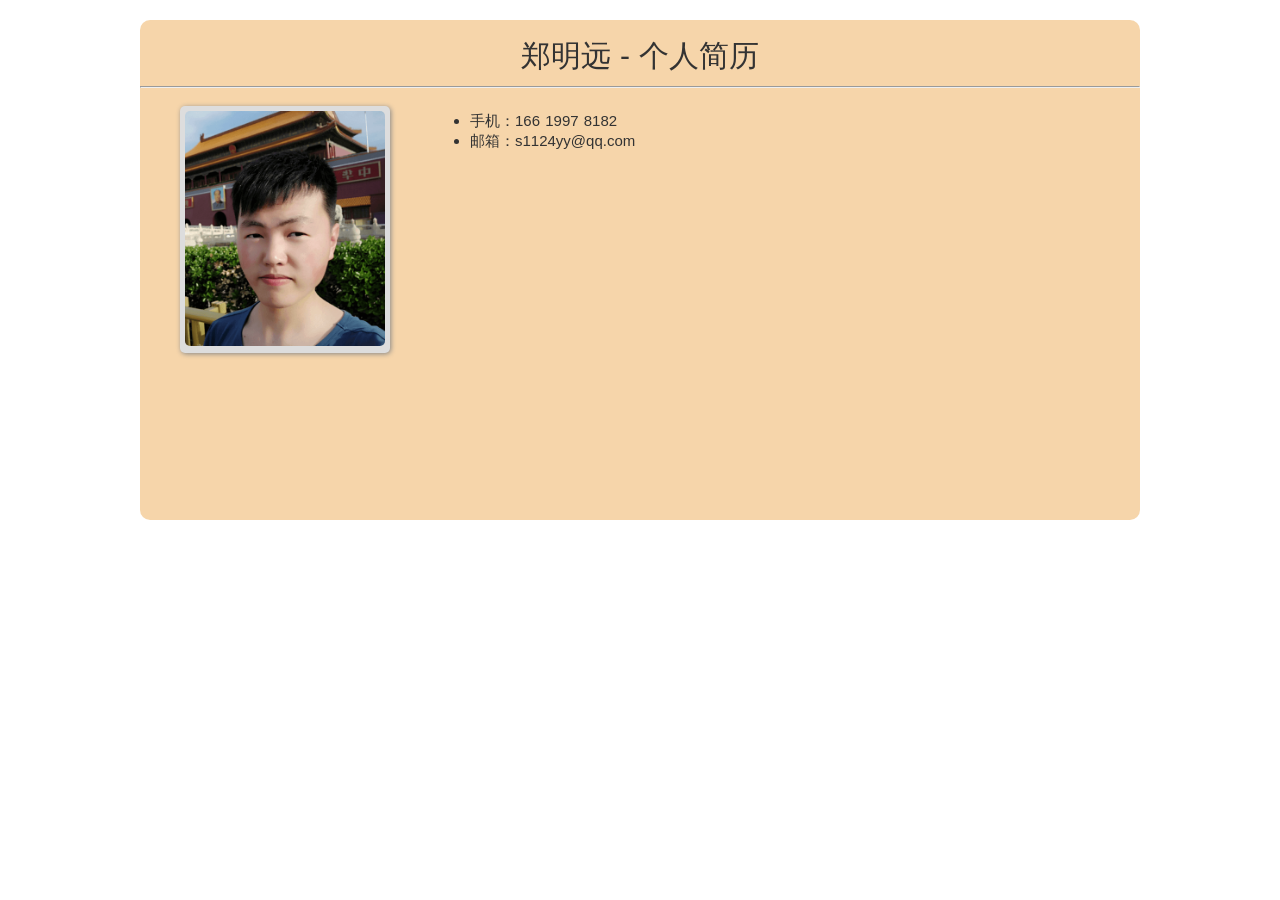
==== output/index.html @ dc35b4cf "v" ====
<!DOCTYPE html>
<html lang="en">

<head>
  <meta charset="UTF-8">
  <meta name="viewport" content="width=device-width, initial-scale=1.0">
  <meta http-equiv="X-UA-Compatible" content="ie=edge">
  <title>郑明远 - 简历</title>
  <link rel="stylesheet" href="../css/demo.css">
</head>

<body>

  <div class="container">
    <h1>郑明远 - 个人简历</h1>
    <hr>
    <div class="head">
      <div class="img">
        <img src="../images/head.png" alt="head">
      </div>
      <div class="contact">
        <ul>
          <li>手机：166 1997 8182</li>
          <li>邮箱：s1124yy@qq.com</li>
        </ul>
      </div>
    </div>
    <div class="content"></div>
    <div class="foot"></div>
  </div>
  <script src="../js/demo.js"></script>
</body>

</html>
---- css/demo.css ----
html {
  font-family: Source Sans Pro,-apple-system,BlinkMacSystemFont,Segoe UI,Roboto,Helvetica Neue,Arial,sans-serif;
  font-size: 15px;
  word-spacing: 1px;
  line-height: 20px;
  -ms-text-size-adjust: 100%;
  -webkit-text-size-adjust: 100%;
  -moz-osx-font-smoothing: grayscale;
  -webkit-font-smoothing: antialiased;
  box-sizing: border-box;
  background-color: #fff;
  color: #333;
}

.content p {
  font-weight: 400;
  color: #35495e;
  font-size: 15px;
  line-height: 23px;
  margin: 10px 0;
  word-spacing: 2px;
  overflow: hidden;
}



@media (min-width: 625px) {
  .content p {
      line-height: 25px;
      font-size: 16px;
  }  
}


.container {
  max-width: 1000px;
  margin: 1rem auto 2rem;
  background-color: rgba(238, 177, 98, 0.541);
  min-height: 500px;
  border-radius: 10px;
}

.img img {
  max-width: 200px;
  border-radius: 5px;
  overflow: hidden;
  vertical-align: text-bottom;
}

.img {
  margin: 10px 40px;
  padding: 5px;
  overflow: hidden;
  float: left;
  background-color: #ddd;
  border-radius: 5px;
  box-shadow: 1px 1px 5px #888888;
}


.contact {
  overflow: hidden;
}


h1 {
  text-align: center;
  font-weight: normal;
  padding-top: 26px;
}
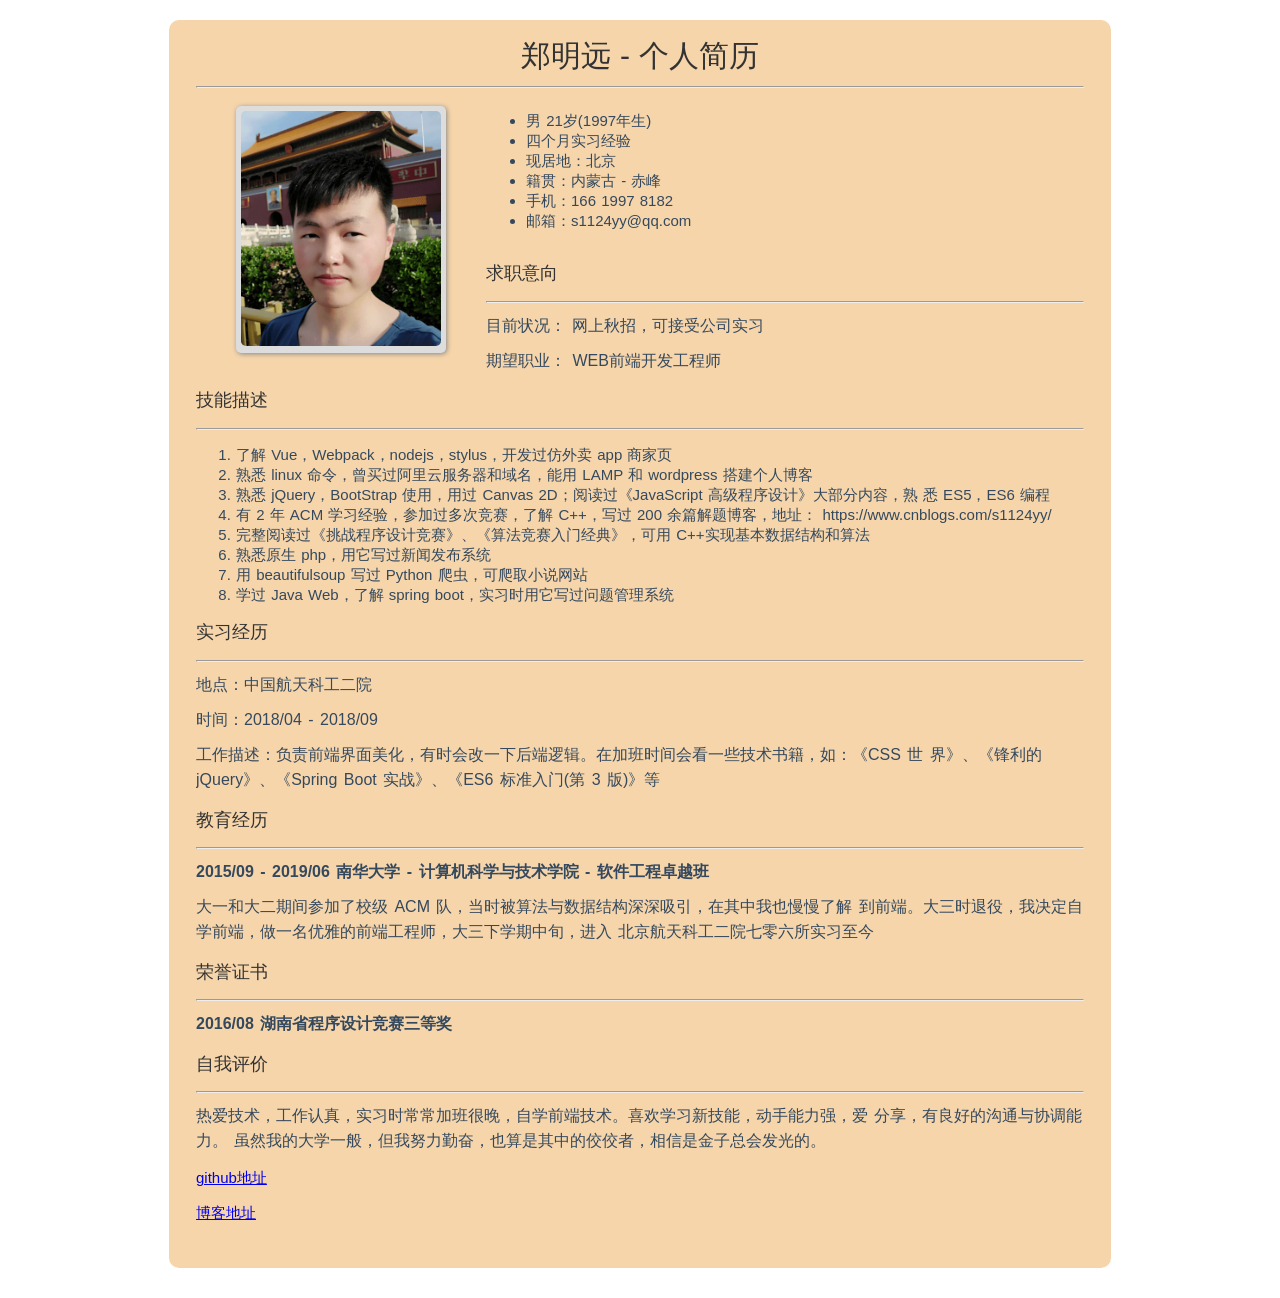
==== commit dd5d235b: "v1.0" ====
--- a/output/index.html
+++ b/output/index.html
@@ -6,7 +6,8 @@
   <meta name="viewport" content="width=device-width, initial-scale=1.0">
   <meta http-equiv="X-UA-Compatible" content="ie=edge">
   <title>郑明远 - 简历</title>
-  <link rel="stylesheet" href="../css/demo.css">
+  <link rel="stylesheet" href="./css/demo.css">
+  <link rel="icon" href="./images/logo.png" type="image/x-icon"/>
 </head>
 
 <body>
@@ -16,19 +17,82 @@
     <hr>
     <div class="head">
       <div class="img">
-        <img src="../images/head.png" alt="head">
+        <img src="./images/head.png" alt="head">
       </div>
       <div class="contact">
         <ul>
-          <li>手机：166 1997 8182</li>
+          <li>男 21岁(1997年生)</li>
+          <li>四个月实习经验</li>
+          <li>现居地：北京</li>
+          <li>籍贯：内蒙古 - 赤峰</li>
+          <li>手机：166 1997 8182 </li>
           <li>邮箱：s1124yy@qq.com</li>
         </ul>
       </div>
     </div>
-    <div class="content"></div>
-    <div class="foot"></div>
+    <div class="content">
+      <h3>求职意向</h3>
+      <hr>
+      <div class="dis">
+        <p>目前状况： 网上秋招，可接受公司实习</p>
+        <p>期望职业： WEB前端开发工程师</p>
+      </div>
+
+      <h3>技能描述</h3>
+      <hr>
+      <div class="dis">
+        <ol>
+          <li>了解 Vue，Webpack，nodejs，stylus，开发过仿外卖 app 商家页</li>
+          <li>熟悉 linux 命令，曾买过阿里云服务器和域名，能用 LAMP 和 wordpress 搭建个人博客</li>
+          <li>熟悉 jQuery，BootStrap 使用，用过 Canvas 2D；阅读过《JavaScript 高级程序设计》大部分内容，熟
+              悉 ES5，ES6 编程</li>
+          <li>有 2 年 ACM 学习经验，参加过多次竞赛，了解 C++，写过 200 余篇解题博客，地址：
+              https://www.cnblogs.com/s1124yy/</li>
+          <li>完整阅读过《挑战程序设计竞赛》、《算法竞赛入门经典》，可用 C++实现基本数据结构和算法</li>
+          <li>熟悉原生 php，用它写过新闻发布系统</li>
+          <li>用 beautifulsoup 写过 Python 爬虫，可爬取小说网站</li>
+          <li>学过 Java Web，了解 spring boot，实习时用它写过问题管理系统</li>
+        </ol>
+      </div>
+      
+      <h3>实习经历</h3>
+      <hr>
+      <div class="dis">
+        <p>地点：中国航天科工二院</p>
+        <p>时间：2018/04 - 2018/09</p>
+        <p>工作描述：负责前端界面美化，有时会改一下后端逻辑。在加班时间会看一些技术书籍，如：《CSS 世
+            界》、《锋利的 jQuery》、《Spring Boot 实战》、《ES6 标准入门(第 3 版)》等</p>
+      </div>
+
+      <h3>教育经历</h3>
+      <hr>
+      <div class="dis">
+        <p><b>2015/09 - 2019/06 南华大学 - 计算机科学与技术学院 - 软件工程卓越班</b></p>
+        <p>大一和大二期间参加了校级 ACM 队，当时被算法与数据结构深深吸引，在其中我也慢慢了解
+            到前端。大三时退役，我决定自学前端，做一名优雅的前端工程师，大三下学期中旬，进入
+            北京航天科工二院七零六所实习至今</p>
+      </div>
+
+      <h3>荣誉证书</h3>
+      <hr>
+      <div class="dis">
+        <p><b>2016/08 湖南省程序设计竞赛三等奖</b></p>
+      </div>
+
+      <h3>自我评价</h3>
+      <hr>
+      <div class="dis">
+        <p>热爱技术，工作认真，实习时常常加班很晚，自学前端技术。喜欢学习新技能，动手能力强，爱
+            分享，有良好的沟通与协调能力。
+            虽然我的大学一般，但我努力勤奋，也算是其中的佼佼者，相信是金子总会发光的。</p>
+      </div>
+    </div>
+    <div class="foot">
+      <p><a href="https://github.com/wen98y" target="blank">github地址</a></p>
+      <p><a href="https://github.com/wen98y" target="blank">博客地址</a></p>
+    </div>
   </div>
-  <script src="../js/demo.js"></script>
+  <script src="./js/demo.js"></script>
 </body>
 
 </html>
--- a/output/css/demo.css
+++ b/output/css/demo.css
@@ -0,0 +1,83 @@
+html {
+  font-family: Source Sans Pro,-apple-system,BlinkMacSystemFont,Segoe UI,Roboto,Helvetica Neue,Arial,sans-serif;
+  font-size: 15px;
+  word-spacing: 1px;
+  line-height: 20px;
+  -ms-text-size-adjust: 100%;
+  -webkit-text-size-adjust: 100%;
+  -moz-osx-font-smoothing: grayscale;
+  -webkit-font-smoothing: antialiased;
+  box-sizing: border-box;
+  background-color: #fff;
+  color: #333;
+}
+
+.content p {
+  font-weight: 400;
+  color: #35495e;
+  font-size: 15px;
+  line-height: 23px;
+  margin: 10px 0;
+  word-spacing: 2px;
+  overflow: hidden;
+}
+
+
+
+@media (min-width: 625px) {
+  .content p {
+      line-height: 25px;
+      font-size: 16px;
+  }  
+}
+
+
+.container {
+  max-width: 888px;
+  margin: 1rem auto 2rem;
+  background-color: rgba(238, 177, 98, 0.541);
+  min-height: 500px;
+  border-radius: 10px;
+  padding: 0 1.8rem;
+}
+
+.img img {
+  max-width: 200px;
+  border-radius: 5px;
+  overflow: hidden;
+  vertical-align: text-bottom;
+}
+
+.img {
+  margin: 10px 40px;
+  padding: 5px;
+  overflow: hidden;
+  float: left;
+  background-color: #ddd;
+  border-radius: 5px;
+  box-shadow: 1px 1px 5px #888888;
+}
+
+
+.contact {
+  overflow: hidden;
+}
+
+
+h1 {
+  text-align: center;
+  padding-top: 26px;
+}
+h1,
+h2,
+h3 {
+  font-weight: normal;
+}
+
+.foot {
+  padding-bottom: 30px;
+}
+
+li {
+  color: #35495e;
+}
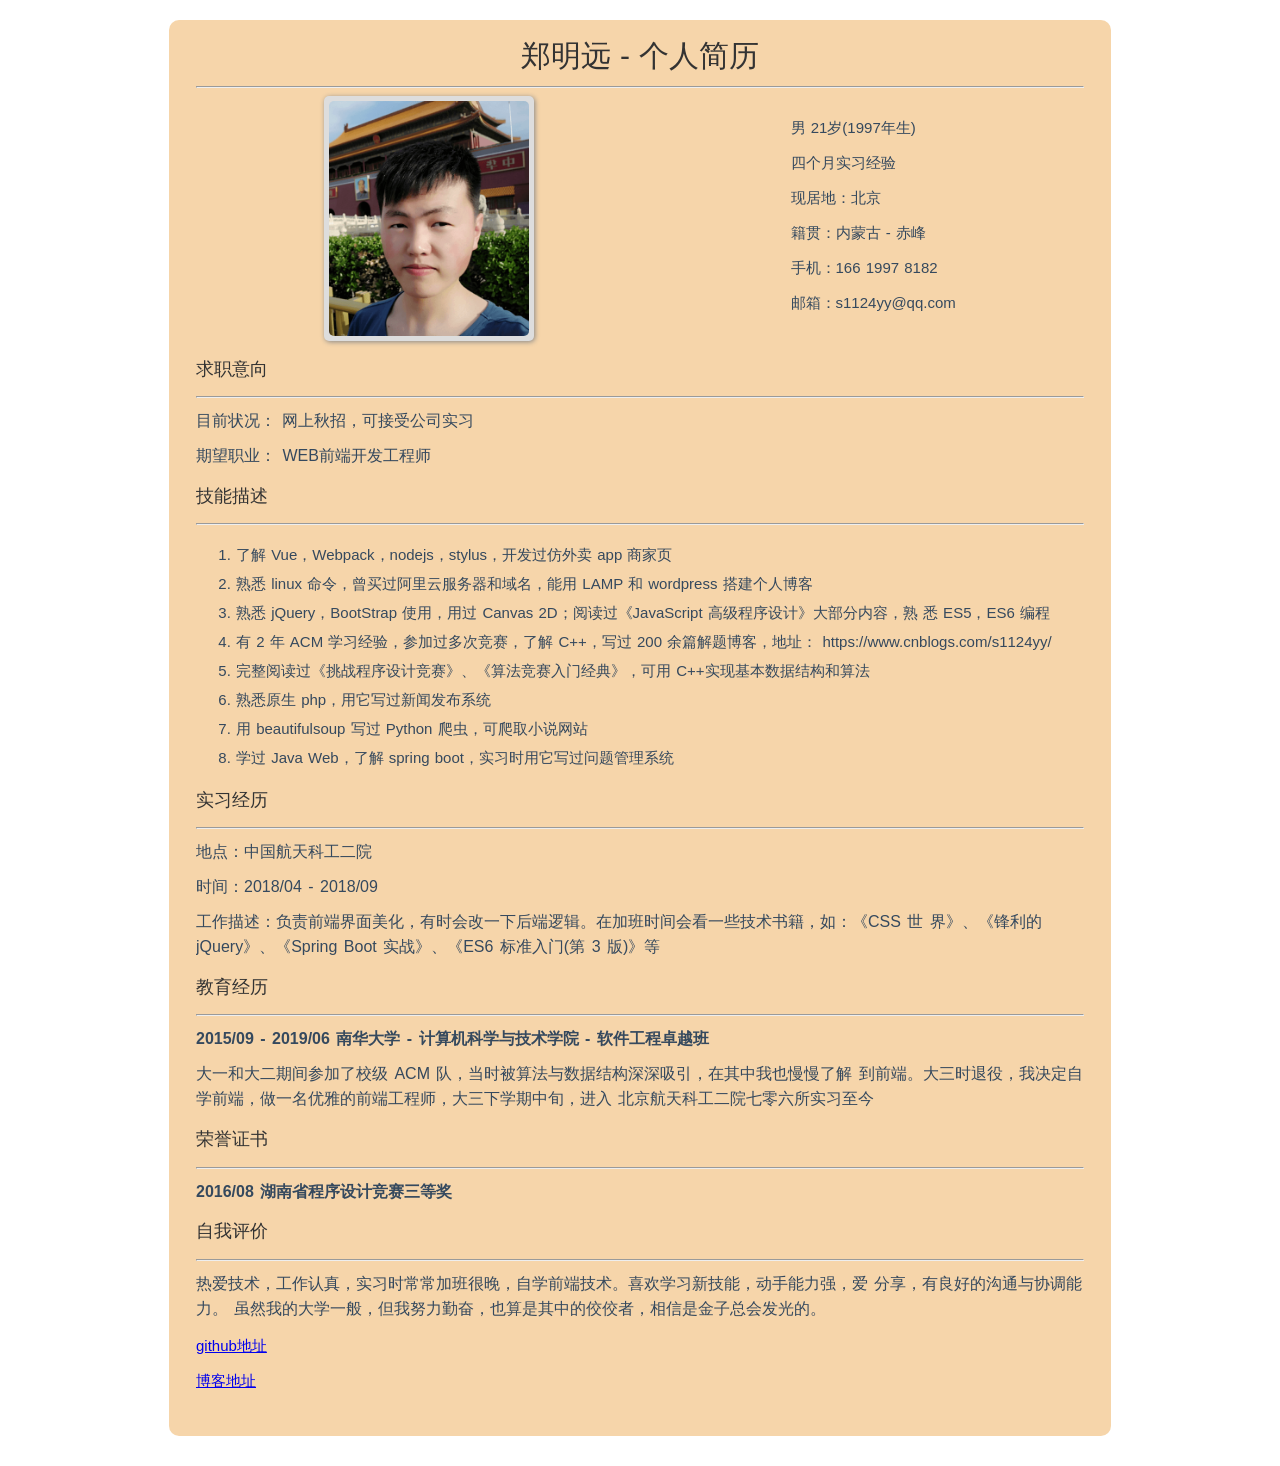
==== commit 92768a19: "v" ====
--- a/output/index.html
+++ b/output/index.html
@@ -16,10 +16,10 @@
     <h1>郑明远 - 个人简历</h1>
     <hr>
     <div class="head">
-      <div class="img">
+      <div class="img ">
         <img src="./images/head.png" alt="head">
       </div>
-      <div class="contact">
+      <div class="contact tc">
         <ul>
           <li>男 21岁(1997年生)</li>
           <li>四个月实习经验</li>
--- a/output/css/demo.css
+++ b/output/css/demo.css
@@ -41,28 +41,43 @@
   padding: 0 1.8rem;
 }
 
+.head {
+  display: flex;
+  justify-content: space-around;
+  width: 100%;
+}
+
+ul {
+  list-style: none;
+  padding: 0;
+}
+ul > li {
+  padding: .5rem 0;
+}
+ol > li {
+  padding: .3rem 0;
+}
+
 .img img {
   max-width: 200px;
   border-radius: 5px;
-  overflow: hidden;
-  vertical-align: text-bottom;
+  vertical-align: top;
 }
 
 .img {
-  margin: 10px 40px;
+  display: inline-block;
   padding: 5px;
-  overflow: hidden;
-  float: left;
   background-color: #ddd;
   border-radius: 5px;
   box-shadow: 1px 1px 5px #888888;
 }
 
 
+
 .contact {
   overflow: hidden;
+  vertical-align: bottom;
 }
-
 
 h1 {
   text-align: center;
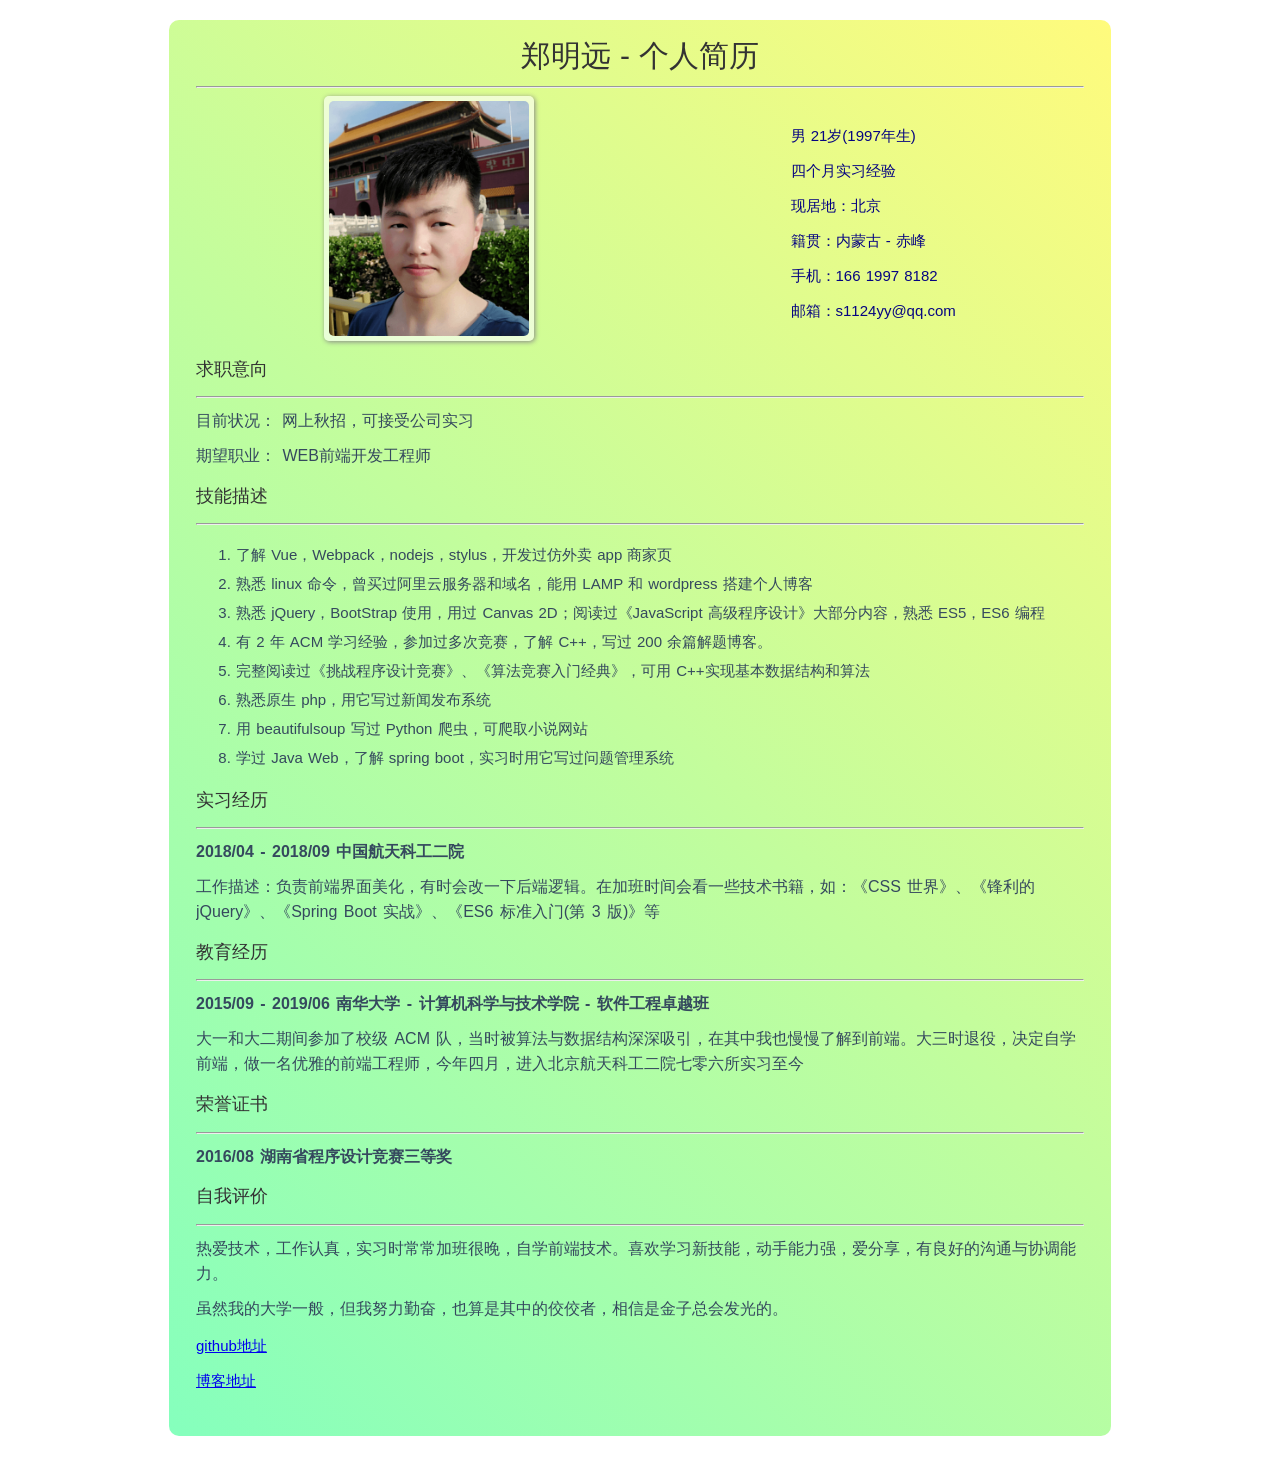
==== commit 118c5609: "v" ====
--- a/output/index.html
+++ b/output/index.html
@@ -44,10 +44,8 @@
         <ol>
           <li>了解 Vue，Webpack，nodejs，stylus，开发过仿外卖 app 商家页</li>
           <li>熟悉 linux 命令，曾买过阿里云服务器和域名，能用 LAMP 和 wordpress 搭建个人博客</li>
-          <li>熟悉 jQuery，BootStrap 使用，用过 Canvas 2D；阅读过《JavaScript 高级程序设计》大部分内容，熟
-              悉 ES5，ES6 编程</li>
-          <li>有 2 年 ACM 学习经验，参加过多次竞赛，了解 C++，写过 200 余篇解题博客，地址：
-              https://www.cnblogs.com/s1124yy/</li>
+          <li>熟悉 jQuery，BootStrap 使用，用过 Canvas 2D；阅读过《JavaScript 高级程序设计》大部分内容，熟悉 ES5，ES6 编程</li>
+          <li>有 2 年 ACM 学习经验，参加过多次竞赛，了解 C++，写过 200 余篇解题博客。</li>
           <li>完整阅读过《挑战程序设计竞赛》、《算法竞赛入门经典》，可用 C++实现基本数据结构和算法</li>
           <li>熟悉原生 php，用它写过新闻发布系统</li>
           <li>用 beautifulsoup 写过 Python 爬虫，可爬取小说网站</li>
@@ -58,19 +56,15 @@
       <h3>实习经历</h3>
       <hr>
       <div class="dis">
-        <p>地点：中国航天科工二院</p>
-        <p>时间：2018/04 - 2018/09</p>
-        <p>工作描述：负责前端界面美化，有时会改一下后端逻辑。在加班时间会看一些技术书籍，如：《CSS 世
-            界》、《锋利的 jQuery》、《Spring Boot 实战》、《ES6 标准入门(第 3 版)》等</p>
+        <p><b>2018/04 - 2018/09 中国航天科工二院</b></p>
+        <p>工作描述：负责前端界面美化，有时会改一下后端逻辑。在加班时间会看一些技术书籍，如：《CSS 世界》、《锋利的 jQuery》、《Spring Boot 实战》、《ES6 标准入门(第 3 版)》等</p>
       </div>
 
       <h3>教育经历</h3>
       <hr>
       <div class="dis">
         <p><b>2015/09 - 2019/06 南华大学 - 计算机科学与技术学院 - 软件工程卓越班</b></p>
-        <p>大一和大二期间参加了校级 ACM 队，当时被算法与数据结构深深吸引，在其中我也慢慢了解
-            到前端。大三时退役，我决定自学前端，做一名优雅的前端工程师，大三下学期中旬，进入
-            北京航天科工二院七零六所实习至今</p>
+        <p>大一和大二期间参加了校级 ACM 队，当时被算法与数据结构深深吸引，在其中我也慢慢了解到前端。大三时退役，决定自学前端，做一名优雅的前端工程师，今年四月，进入北京航天科工二院七零六所实习至今</p>
       </div>
 
       <h3>荣誉证书</h3>
@@ -82,14 +76,13 @@
       <h3>自我评价</h3>
       <hr>
       <div class="dis">
-        <p>热爱技术，工作认真，实习时常常加班很晚，自学前端技术。喜欢学习新技能，动手能力强，爱
-            分享，有良好的沟通与协调能力。
-            虽然我的大学一般，但我努力勤奋，也算是其中的佼佼者，相信是金子总会发光的。</p>
+        <p>热爱技术，工作认真，实习时常常加班很晚，自学前端技术。喜欢学习新技能，动手能力强，爱分享，有良好的沟通与协调能力。</p>
+        <p>虽然我的大学一般，但我努力勤奋，也算是其中的佼佼者，相信是金子总会发光的。</p>
       </div>
     </div>
     <div class="foot">
       <p><a href="https://github.com/wen98y" target="blank">github地址</a></p>
-      <p><a href="https://github.com/wen98y" target="blank">博客地址</a></p>
+      <p><a href="https://www.cnblogs.com/s1124yy/" target="blank">博客地址</a></p>
     </div>
   </div>
   <script src="./js/demo.js"></script>
--- a/output/css/demo.css
+++ b/output/css/demo.css
@@ -10,6 +10,10 @@
   box-sizing: border-box;
   background-color: #fff;
   color: #333;
+}
+
+body {
+  margin: 0;
 }
 
 .content p {
@@ -35,7 +39,8 @@
 .container {
   max-width: 888px;
   margin: 1rem auto 2rem;
-  background-color: rgba(238, 177, 98, 0.541);
+  background-color: #85FFBD;
+  background-image: linear-gradient(45deg, #85FFBD 0%, #FFFB7D 100%);  
   min-height: 500px;
   border-radius: 10px;
   padding: 0 1.8rem;
@@ -43,6 +48,7 @@
 
 .head {
   display: flex;
+  flex-wrap: wrap;
   justify-content: space-around;
   width: 100%;
 }
@@ -52,10 +58,16 @@
   padding: 0;
 }
 ul > li {
-  padding: .5rem 0;
+  padding-top: 1rem;
+  color: #060481;
+  margin-left: 400px;
+  opacity: 0;
+  transition: all 1.2s;
+  white-space: nowrap;
 }
 ol > li {
   padding: .3rem 0;
+  color: #35495e;
 }
 
 .img img {
@@ -66,8 +78,10 @@
 
 .img {
   display: inline-block;
+  transition: all 1.2s;
+  opacity: 0;
   padding: 5px;
-  background-color: #ddd;
+  background-color: rgba(255, 255, 255, .6);
   border-radius: 5px;
   box-shadow: 1px 1px 5px #888888;
 }
@@ -84,7 +98,6 @@
   padding-top: 26px;
 }
 h1,
-h2,
 h3 {
   font-weight: normal;
 }
@@ -92,7 +105,3 @@
 .foot {
   padding-bottom: 30px;
 }
-
-li {
-  color: #35495e;
-}
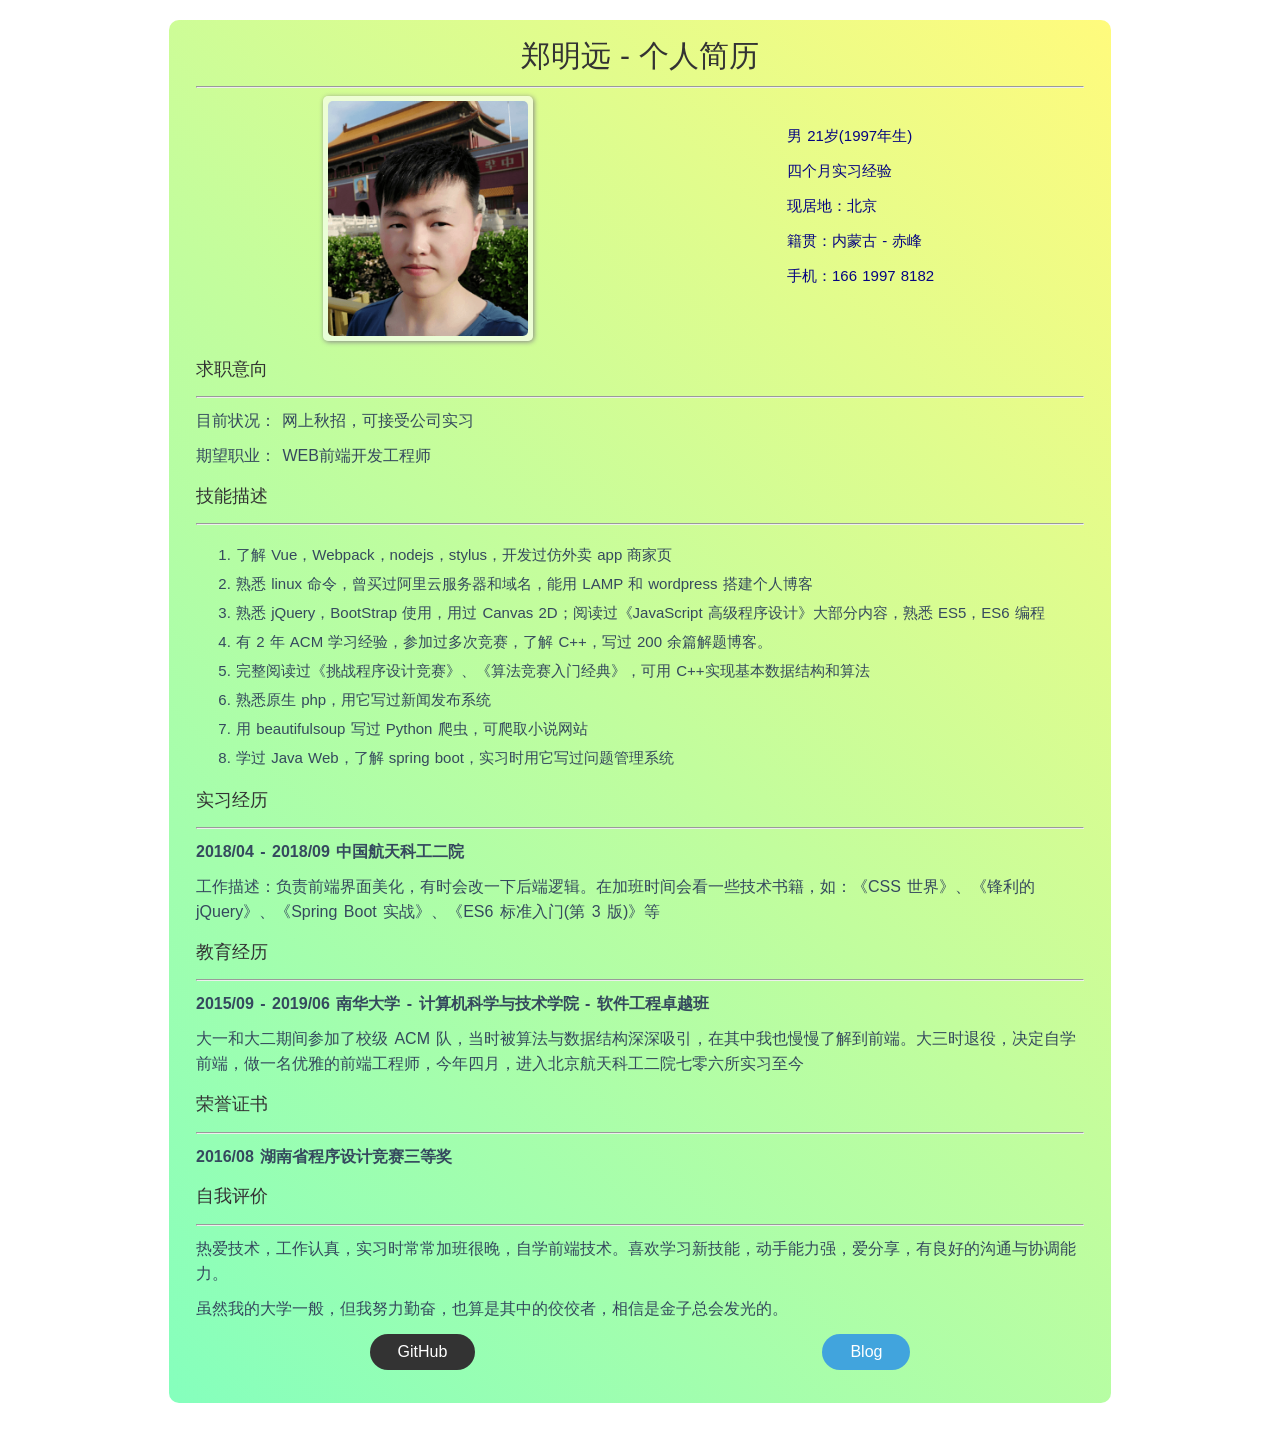
==== commit 3660b9ef: "v" ====
--- a/output/index.html
+++ b/output/index.html
@@ -81,8 +81,14 @@
       </div>
     </div>
     <div class="foot">
-      <p><a href="https://github.com/wen98y" target="blank">github地址</a></p>
-      <p><a href="https://www.cnblogs.com/s1124yy/" target="blank">博客地址</a></p>
+      <div class="btn-se">
+        <label for="github" class="btn">GitHub</label>
+        <button id="github" onclick="window.open('https://github.com/wen98y')"></button>
+      </div>
+      <div class="btn-se">
+        <label for="blog" class="btn">Blog</label>
+        <button id="blog" onclick="window.open('https://www.cnblogs.com/s1124yy/')"></button>
+      </div>
     </div>
   </div>
   <script src="./js/demo.js"></script>
--- a/output/css/demo.css
+++ b/output/css/demo.css
@@ -23,7 +23,6 @@
   line-height: 23px;
   margin: 10px 0;
   word-spacing: 2px;
-  overflow: hidden;
 }
 
 
@@ -53,16 +52,73 @@
   width: 100%;
 }
 
+@keyframes flip {
+  0% {
+    margin-left: 80px;
+    opacity: 0;
+  }
+  65% {
+    margin-left: -8px;
+  }
+  78% {
+    margin-left: 7px;
+  }
+  85% {
+    margin-left: -5px;
+  }
+  90% {
+    margin-left: 4px;
+  }
+  93% {
+    margin-left: -3px;
+  }
+  96% {
+    margin-left: -2px;
+  }
+  98% {
+    margin-left: -2px;
+  }
+  100% {
+    margin-left: 0px;
+    opacity: 1;
+  }
+}
+
+@keyframes imgRotate {
+  0% {
+    transform: scale(.45, .45);
+  }
+  85% {
+    transform: scale(1.04, 1.04);
+  }
+  95% {
+    transform: scale(.98, .98);
+  }
+  100% {
+    transform: scale(1, 1);
+    opacity: 1;
+  }
+}
+
+@keyframes imgMove {
+  0% {
+    transform: scale(.45, .45);
+  }
+  100% {
+    transform: scale(1, 1);
+    opacity: 1;
+  }
+}
+
 ul {
   list-style: none;
   padding: 0;
+  width: 170px;
 }
 ul > li {
   padding-top: 1rem;
   color: #060481;
-  margin-left: 400px;
   opacity: 0;
-  transition: all 1.2s;
   white-space: nowrap;
 }
 ol > li {
@@ -78,7 +134,7 @@
 
 .img {
   display: inline-block;
-  transition: all 1.2s;
+  animation: imgMove 1s linear;
   opacity: 0;
   padding: 5px;
   background-color: rgba(255, 255, 255, .6);
@@ -89,7 +145,6 @@
 
 
 .contact {
-  overflow: hidden;
   vertical-align: bottom;
 }
 
@@ -104,4 +159,47 @@
 
 .foot {
   padding-bottom: 30px;
-}
+  display: flex;
+  justify-content: space-around;
+}
+
+button {
+  position: absolute;
+  clip: rect(0 0 0 0);
+}
+
+.btn {
+  display: inline-block;
+  border-radius: 999px;
+  padding: 8px 28px;
+  color: #fff;
+  font-size: 16px;
+  cursor: pointer;
+}
+
+[for=github] {
+  background-color: #333;
+}
+[for=github]:hover {
+  background-color: rgb(104, 96, 96);
+  box-shadow: 0 0 10px rgb(56, 202, 212);
+}
+
+[for=blog] {
+  background-color: rgb(65, 164, 221);
+}
+[for=blog]:hover {
+  background-color: rgb(128, 192, 230);
+  box-shadow: 0 0 10px rgb(56, 202, 212);
+}
+
+.btn-se {
+  display: inline-block;
+  padding: 3px;
+  background-color: transparent;
+  border-radius: 999px;
+}
+
+.btn-se:hover {
+  background-color: #ddd;
+}
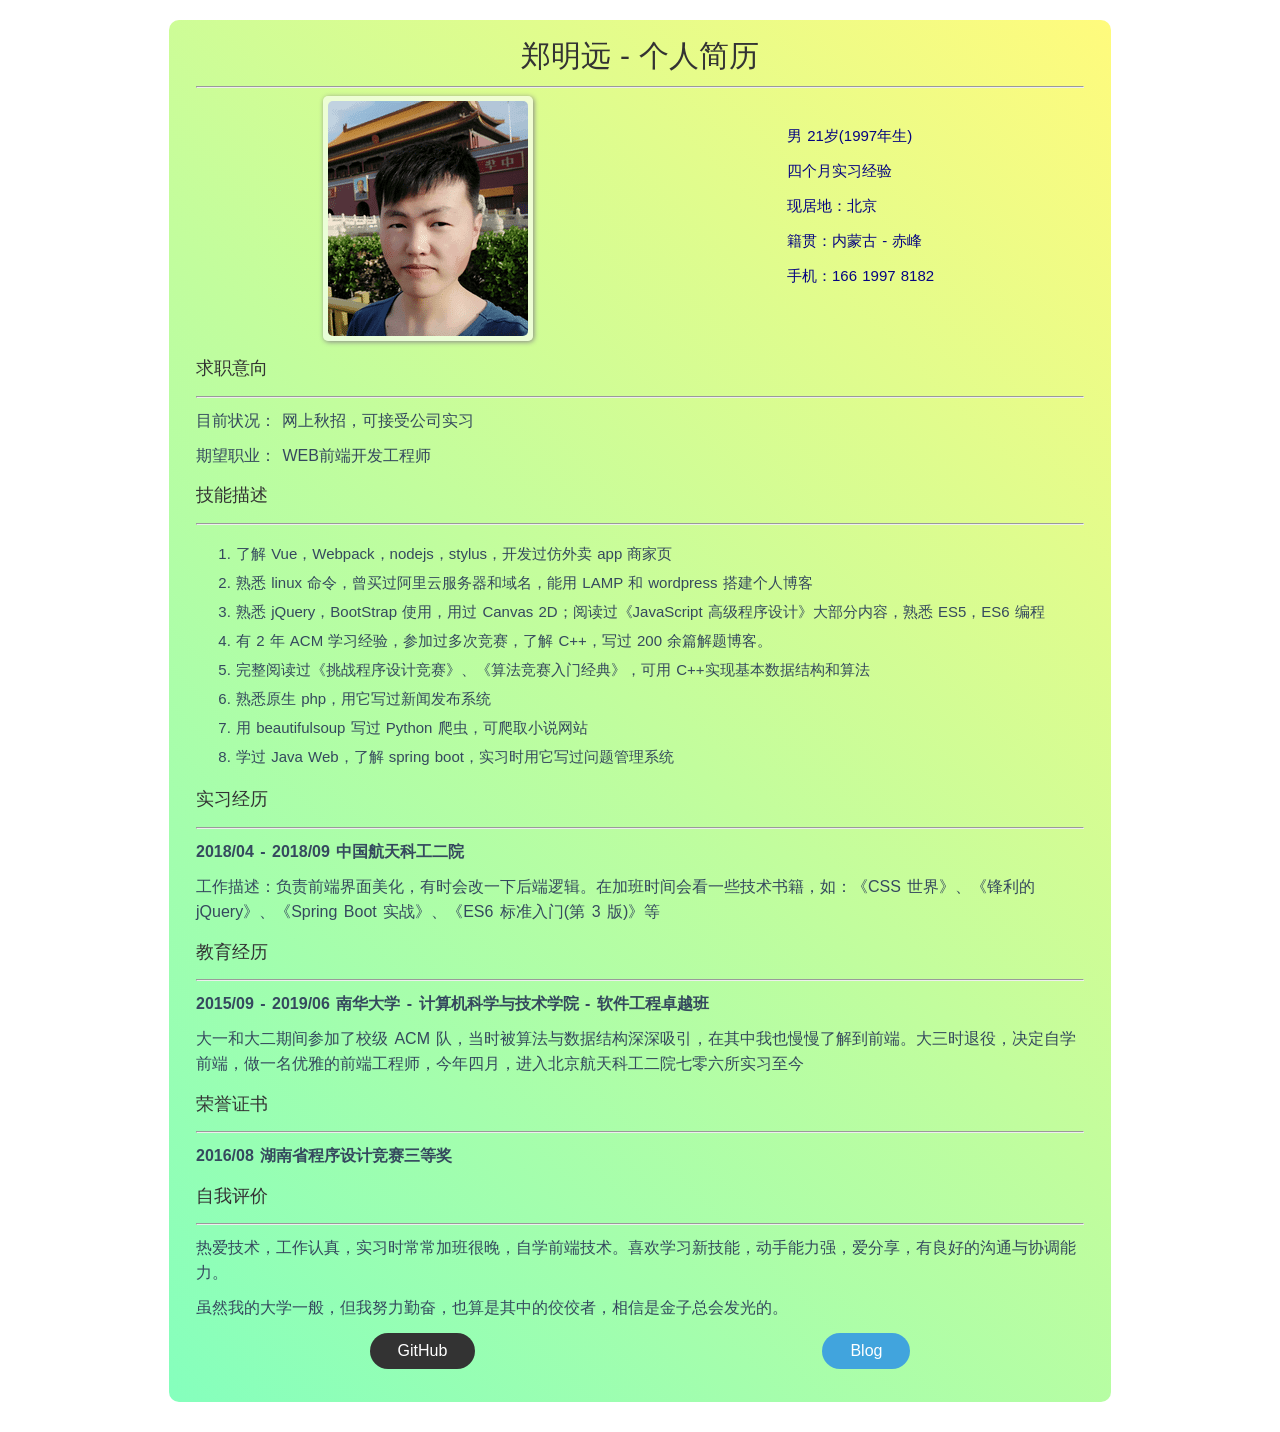
==== commit dd68de67: "v" ====
--- a/output/index.html
+++ b/output/index.html
@@ -6,8 +6,195 @@
   <meta name="viewport" content="width=device-width, initial-scale=1.0">
   <meta http-equiv="X-UA-Compatible" content="ie=edge">
   <title>郑明远 - 简历</title>
-  <link rel="stylesheet" href="./css/demo.css">
-  <link rel="icon" href="./images/logo.png" type="image/x-icon"/>
+  <!-- <link rel="stylesheet" href="./css/demo.css"> -->
+  <style>
+    html {
+      font-family: Source Sans Pro,-apple-system,BlinkMacSystemFont,Segoe UI,Roboto,Helvetica Neue,Arial,sans-serif;
+      font-size: 15px;
+      word-spacing: 1px;
+      line-height: 20px;
+      -ms-text-size-adjust: 100%;
+      -webkit-text-size-adjust: 100%;
+      -moz-osx-font-smoothing: grayscale;
+      -webkit-font-smoothing: antialiased;
+      box-sizing: border-box;
+      background-color: #fff;
+      color: #333;
+    }
+
+    body {
+      margin: 0;
+    }
+
+    .content p {
+      font-weight: 400;
+      color: #35495e;
+      font-size: 15px;
+      line-height: 23px;
+      margin: 10px 0;
+      word-spacing: 2px;
+    }
+
+    @media (min-width: 625px) {
+      .content p {
+          line-height: 25px;
+          font-size: 16px;
+      }  
+    }
+
+
+    .container {
+      max-width: 888px;
+      margin: 1rem auto 2rem;
+      background-color: #85FFBD;
+      background-image: linear-gradient(45deg, #85FFBD 0%, #FFFB7D 100%);  
+      min-height: 500px;
+      border-radius: 10px;
+      padding: 0 1.8rem;
+    }
+
+    .head {
+      display: flex;
+      flex-wrap: wrap;
+      justify-content: space-around;
+      width: 100%;
+    }
+
+    @keyframes flip {
+      0% {
+        margin-left: 80px;
+        opacity: 0;
+      }
+      65% {
+        margin-left: -8px;
+      }
+      78% {
+        margin-left: 7px;
+      }
+      85% {
+        margin-left: -5px;
+      }
+      90% {
+        margin-left: 4px;
+      }
+      93% {
+        margin-left: -3px;
+      }
+      96% {
+        margin-left: -2px;
+      }
+      98% {
+        margin-left: -2px;
+      }
+      100% {
+        margin-left: 0px;
+        opacity: 1;
+      }
+    }
+
+    @keyframes imgMove {
+      0% {
+        transform: scale(.45, .45);
+        opacity: 0;
+      }
+      100% {
+        transform: scale(1, 1);
+        opacity: 1;
+      }
+    }
+
+    ul {
+      list-style: none;
+      padding: 0;
+      width: 170px;
+    }
+    ul > li {
+      padding-top: 1rem;
+      color: #060481;
+      opacity: 0;
+      white-space: nowrap;
+    }
+    ol > li {
+      padding: .3rem 0;
+      color: #35495e;
+    }
+
+    .img img {
+      max-width: 200px;
+      border-radius: 5px;
+      vertical-align: top;
+    }
+
+    .img {
+      display: inline-block;
+      animation: imgMove 1s linear;
+      padding: 5px;
+      background-color: rgba(255, 255, 255, .6);
+      border-radius: 5px;
+      box-shadow: 1px 1px 5px #888888;
+    }
+
+    .contact {
+      vertical-align: bottom;
+    }
+
+    h1 {
+      text-align: center;
+      padding-top: 26px;
+    }
+    h1,
+    h3 {
+      font-weight: normal;
+    }
+
+    .foot {
+      padding-bottom: 30px;
+      display: flex;
+      justify-content: space-around;
+    }
+
+    button {
+      position: absolute;
+      clip: rect(0 0 0 0);
+    }
+
+    .btn {
+      display: inline-block;
+      border-radius: 999px;
+      padding: 8px 28px;
+      color: #fff;
+      font-size: 16px;
+      cursor: pointer;
+    }
+
+    [for=github] {
+      background-color: #333;
+    }
+    [for=github]:hover {
+      background-color: rgb(104, 96, 96);
+      box-shadow: 0 0 10px rgb(58, 61, 61);
+    }
+
+    [for=blog] {
+      background-color: rgb(65, 164, 221);
+    }
+    [for=blog]:hover {
+      background-color: rgb(128, 192, 230);
+      box-shadow: 0 0 10px rgb(56, 202, 212);
+    }
+
+    .btn-se {
+      display: inline-block;
+      padding: 3px;
+      background-color: transparent;
+      border-radius: 999px;
+    }
+
+    .btn-se:hover {
+      background-color: rgb(0, 0, 0, .15);
+    }
+  </style>
+  <link rel="icon" href="./images/logo.png" type="image/x-icon" />
 </head>
 
 <body>
@@ -52,7 +239,7 @@
           <li>学过 Java Web，了解 spring boot，实习时用它写过问题管理系统</li>
         </ol>
       </div>
-      
+
       <h3>实习经历</h3>
       <hr>
       <div class="dis">
@@ -91,7 +278,19 @@
       </div>
     </div>
   </div>
-  <script src="./js/demo.js"></script>
+  <!-- <script src="./js/demo.js"></script> -->
+  <script>
+    window.onload = function () {
+      let uli = document.querySelectorAll('ul>li');
+      let img = document.querySelectorAll('img');
+      for (let i = 0; i < uli.length; i++) {
+        setTimeout(() => {
+          uli[i].style.animation = 'flip 1s linear';
+          uli[i].style.opacity = '1';
+        }, 300 * i);
+      }
+    }
+  </script>
 </body>
 
 </html>
--- a/output/css/demo.css
+++ b/output/css/demo.css
@@ -103,6 +103,7 @@
 @keyframes imgMove {
   0% {
     transform: scale(.45, .45);
+    opacity: 0;
   }
   100% {
     transform: scale(1, 1);
@@ -135,7 +136,6 @@
 .img {
   display: inline-block;
   animation: imgMove 1s linear;
-  opacity: 0;
   padding: 5px;
   background-color: rgba(255, 255, 255, .6);
   border-radius: 5px;
@@ -182,7 +182,7 @@
 }
 [for=github]:hover {
   background-color: rgb(104, 96, 96);
-  box-shadow: 0 0 10px rgb(56, 202, 212);
+  box-shadow: 0 0 10px rgb(58, 61, 61);
 }
 
 [for=blog] {
@@ -201,5 +201,5 @@
 }
 
 .btn-se:hover {
-  background-color: #ddd;
-}
+  background-color: rgb(0, 0, 0, .15);
+}
